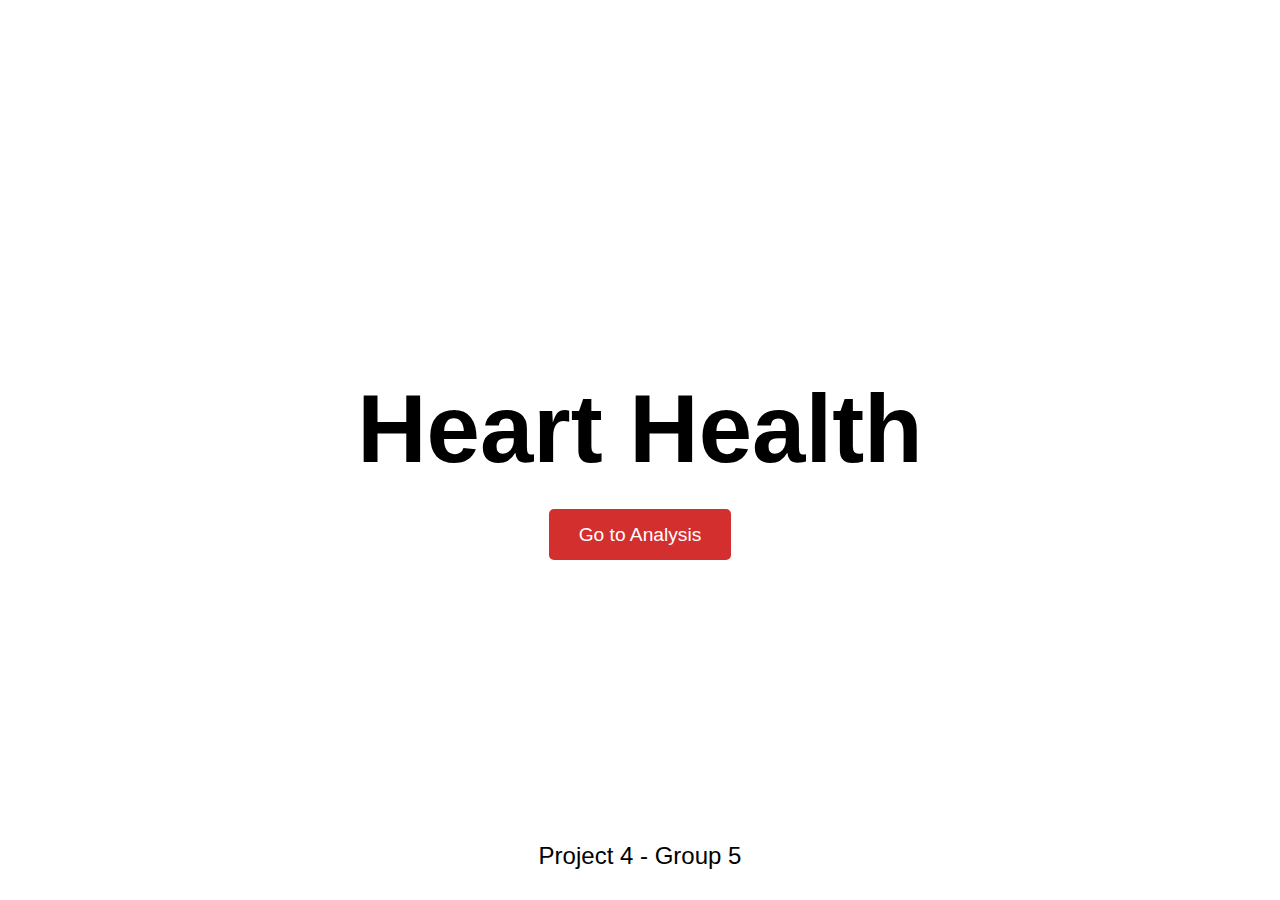
==== templates/landing.html @ 828dea60 "HTML file and other changes" ====
<!DOCTYPE html>
<html lang="en">
<head>
    <meta charset="UTF-8">
    <meta name="viewport" content="width=device-width, initial-scale=1.0">
    <title>Heart Health</title>
    <style>
        body {
            margin: 0;
            overflow: hidden;
            display: flex;
            flex-direction: column;
            justify-content: center;
            align-items: center;
            height: 100vh;
            background: #ffffff;
            font-family: Arial, sans-serif;
            color: #000000;
        }
        .background-image {
            position: absolute;
            top: 0;
            left: 0;
            width: 100%;
            height: 100%;
            background: url('static/images/heart.jpg') no-repeat center center fixed;
            background-size: contain; /* Ensures the image scales correctly without overlapping */
            z-index: -1; /* Places the background image behind other elements */
            animation: rotateBackground 60s linear infinite; /* Animation for rotation */
        }
        @keyframes rotateBackground {
            from {
                transform: rotate(0deg);
            }
            to {
                transform: rotate(360deg);
            }
        }
        .title-container {
            text-align: center;
            background-color: rgba(255, 255, 255, 0.8); /* Semi-transparent background to improve readability */
            padding: 20px;
            border-radius: 10px;
            z-index: 1;
        }
        .title-container .title {
            font-size: 6em;
            font-weight: bold;
            margin: 0;
        }
        .bottom-text {
            position: absolute;
            bottom: 20px;
            font-size: 1.5em;
            background-color: rgba(255, 255, 255, 0.8); /* Semi-transparent background to improve readability */
            padding: 10px;
            border-radius: 10px;
            z-index: 1;
        }
        .button-container {
            margin-top: 20px;
            z-index: 1;
        }
        .button-container a {
            padding: 15px 30px;
            background-color: #d32f2f;
            color: #ffffff;
            text-decoration: none;
            font-size: 1.2em;
            border-radius: 5px;
            transition: background-color 0.3s;
        }
        .button-container a:hover {
            background-color: #b71c1c;
        }
    </style>
</head>
<body>
    <div class="background-image"></div>
    <div class="title-container">
        <div class="title">Heart Health</div>
    </div>
    <div class="button-container">
        <a href="index.html">Go to Analysis</a>
    </div>
    <div class="bottom-text">Project 4 - Group 5</div>
</body>
</html>
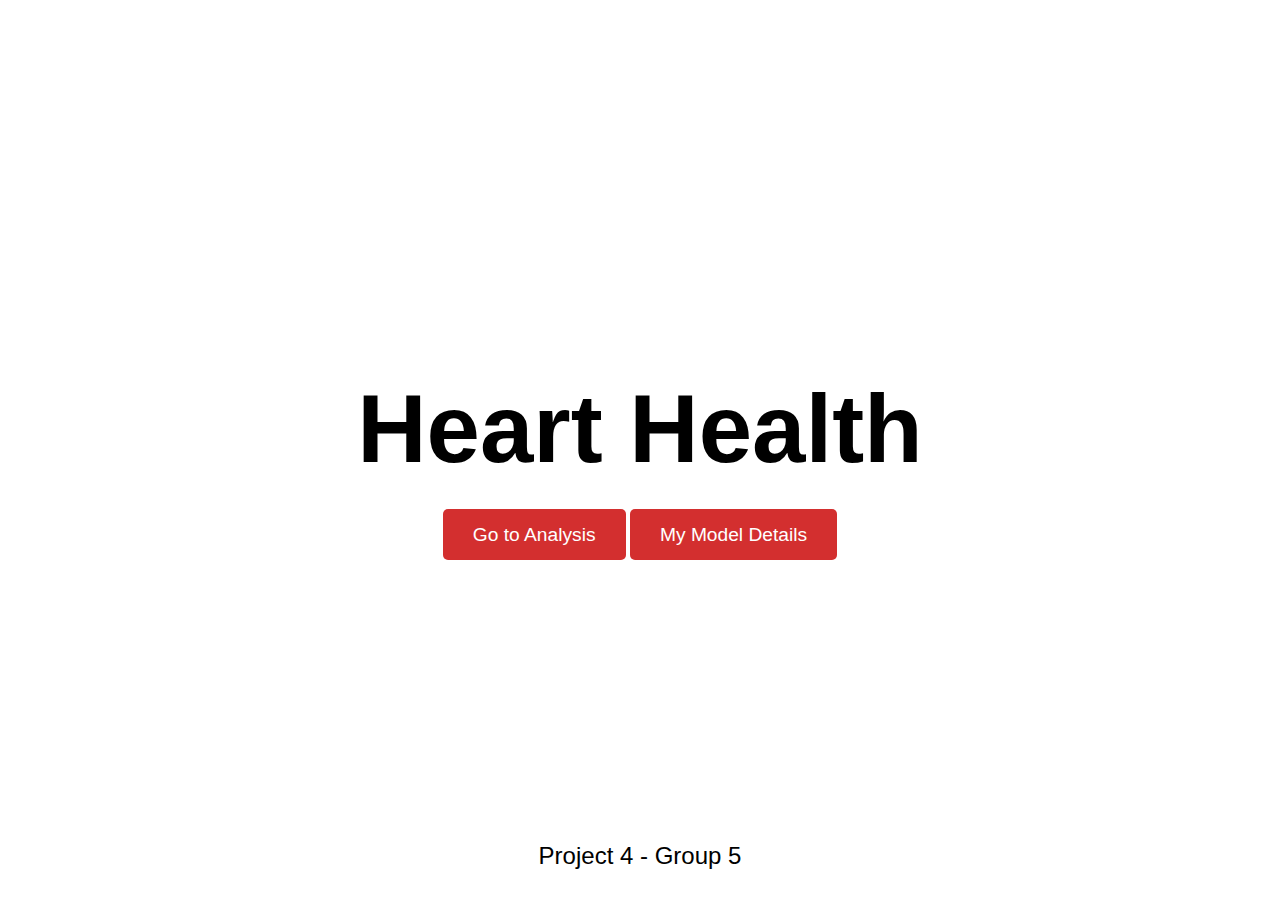
==== commit 59c4151c: "update" ====
--- a/templates/landing.html
+++ b/templates/landing.html
@@ -82,7 +82,10 @@
     </div>
     <div class="button-container">
         <a href="index.html">Go to Analysis</a>
+        <a href="model.html">My Model Details</a>
     </div>
     <div class="bottom-text">Project 4 - Group 5</div>
+    <!-- <div>{{ url_for('static', filename='templates/static/Images/heart.jpg') }}</div> -->
+
 </body>
-</html>
+</html>